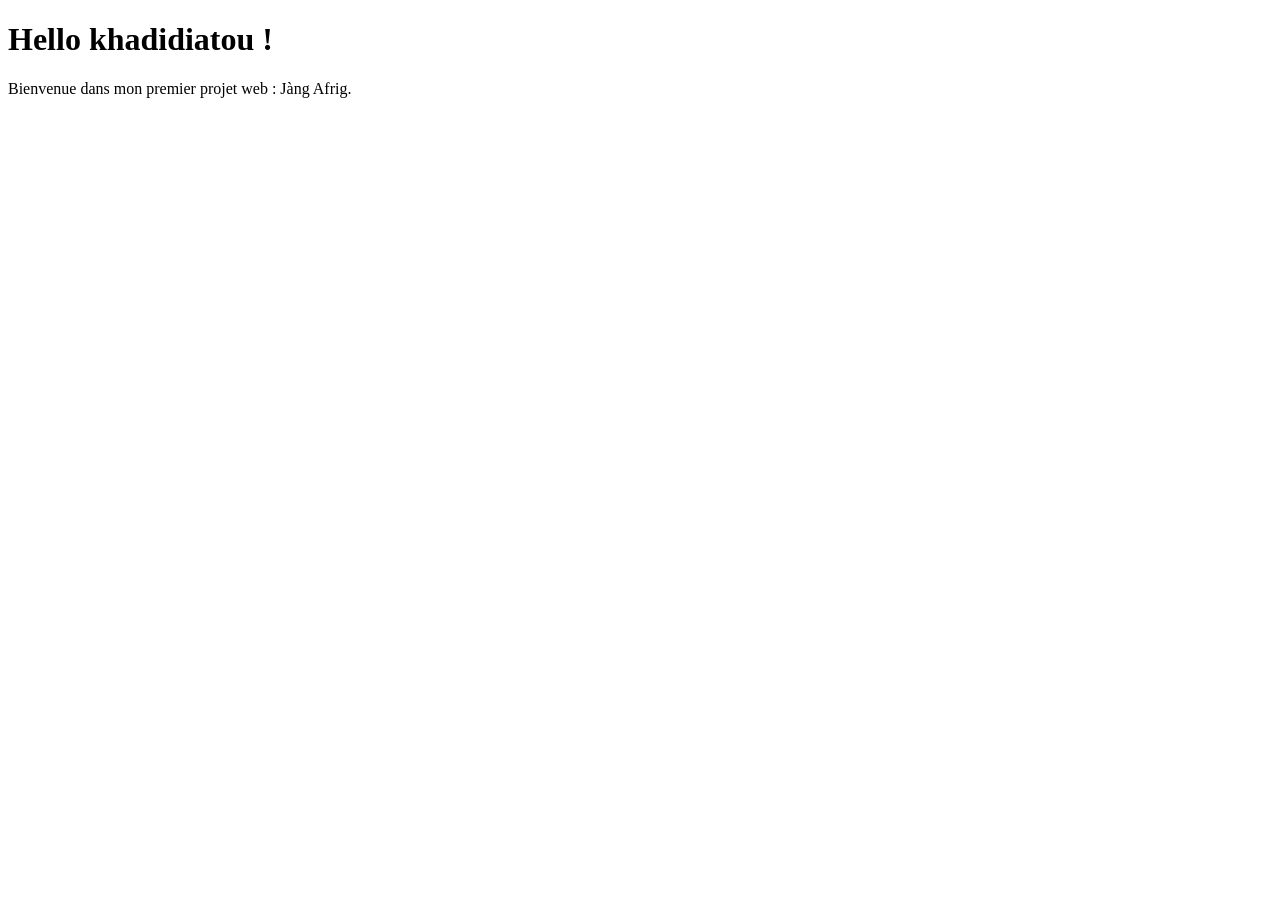
==== index.html @ d2157fe5 "correction index" ====
<!DOCTYPE html>
<html lang="fr">
<head>
<meta charset="UTF-8">
<title>Salaam Aleykum khadidiatou</title>
</head>
<body>
<h1>Hello khadidiatou !</h1>
<p>Bienvenue dans mon premier projet web : Jàng Afrig.</p>
</body>
</html>
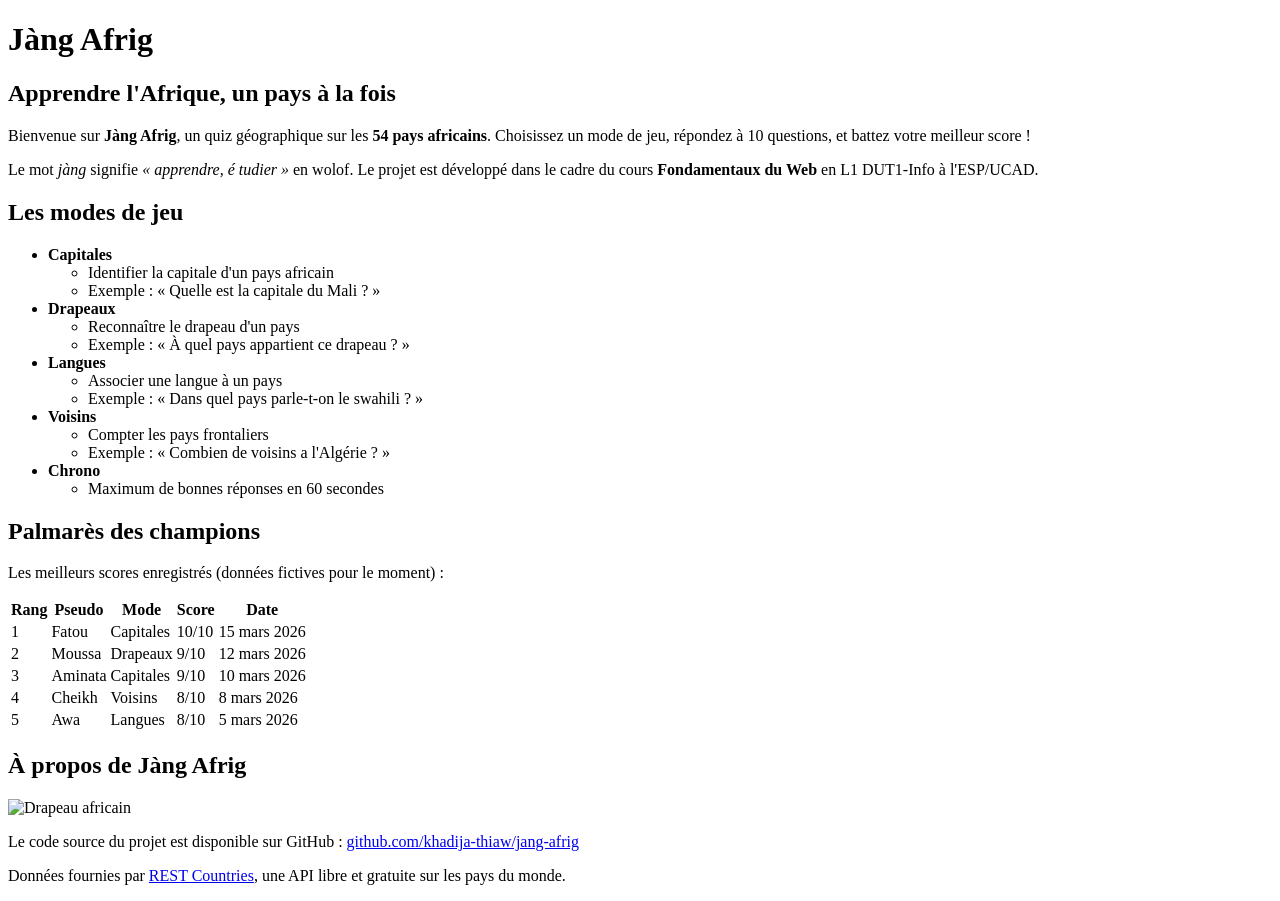
==== commit 2b56b38e: "v0.1 : page d'accueil HTML brut" ====
--- a/index.html
+++ b/index.html
@@ -2,10 +2,121 @@
 <html lang="fr">
 <head>
 <meta charset="UTF-8">
-<title>Salaam Aleykum khadidiatou</title>
+<title>Jàng Afrig</title>
 </head>
 <body>
-<h1>Hello khadidiatou !</h1>
-<p>Bienvenue dans mon premier projet web : Jàng Afrig.</p>
+    <h1>Jàng Afrig</h1>
+<h2>Apprendre l'Afrique, un pays à la fois</h2>
+<p>
+Bienvenue sur <strong>Jàng Afrig</strong>, un quiz géographique sur
+les
+<strong>54 pays africains</strong>. Choisissez un mode de jeu,
+répondez à
+10 questions, et battez votre meilleur score !
+</p>
+<p>Le mot <em>jàng</em> signifie <em>«&nbsp;apprendre, é
+tudier&nbsp;»</em>
+en wolof. Le projet est développé dans le cadre du cours
+<strong>Fondamentaux du Web</strong> en L1 DUT1-Info à l'ESP/UCAD.
+</p>
+<h2>Les modes de jeu</h2>
+<ul>
+<li>
+<strong>Capitales</strong>
+<ul>
+<li>Identifier la capitale d'un pays africain</li>
+<li>Exemple : « Quelle est la capitale du Mali ? »</li>
+</ul>
+</li>
+<li>
+<strong>Drapeaux</strong>
+<ul>
+<li>Reconnaître le drapeau d'un pays</li>
+<li>Exemple : « À quel pays appartient ce drapeau ? »</li>
+</ul>
+</li>
+<li>
+<strong>Langues</strong>
+<ul>
+<li>Associer une langue à un pays</li>
+<li>Exemple : « Dans quel pays parle-t-on le swahili ? »</li>
+</ul>
+</li>
+<li>
+<strong>Voisins</strong>
+<ul>
+<li>Compter les pays frontaliers</li>
+<li>Exemple : « Combien de voisins a l'Algérie ? »</li>
+</ul>
+</li>
+<li>
+<strong>Chrono</strong>
+<ul>
+<li>Maximum de bonnes réponses en 60 secondes</li>
+</ul>
+</li>
+</ul>
+<h2>Palmarès des champions</h2>
+<p>Les meilleurs scores enregistrés (données fictives pour le moment)
+:</p>
+<table>
+<tr>
+<th>Rang</th>
+<th>Pseudo</th>
+<th>Mode</th>
+<th>Score</th>
+<th>Date</th>
+</tr>
+<tr>
+<td>1</td>
+<td>Fatou</td>
+<td>Capitales</td>
+<td>10/10</td>
+<td>15 mars 2026</td>
+</tr>
+<tr>
+<td>2</td>
+<td>Moussa</td>
+<td>Drapeaux</td>
+<td>9/10</td>
+<td>12 mars 2026</td>
+</tr>
+<tr>
+<td>3</td>
+<td>Aminata</td>
+<td>Capitales</td>
+<td>9/10</td>
+<td>10 mars 2026</td>
+</tr>
+<tr>
+<td>4</td>
+<td>Cheikh</td>
+<td>Voisins</td>
+<td>8/10</td>
+<td>8 mars 2026</td>
+</tr>
+<tr>
+<td>5</td>
+<td>Awa</td>
+<td>Langues</td>
+<td>8/10</td>
+<td>5 mars 2026</td>
+</tr>
+</table>
+<h2>À propos de Jàng Afrig</h2>
+<p>
+<img src="images/drapeau.png" alt="Drapeau africain" width="200">
+</p>
+<p>
+Le code source du projet est disponible sur GitHub :
+<a href="https://github.com/khadija-thiaw/jang-afrig">
+github.com/khadija-thiaw/jang-afrig
+</a>
+</p>
+<p>
+Données fournies par
+<a href="https://restcountries.com">REST Countries</a>,
+une API libre et gratuite sur les pays du monde.
+</p>
 </body>
 </html>
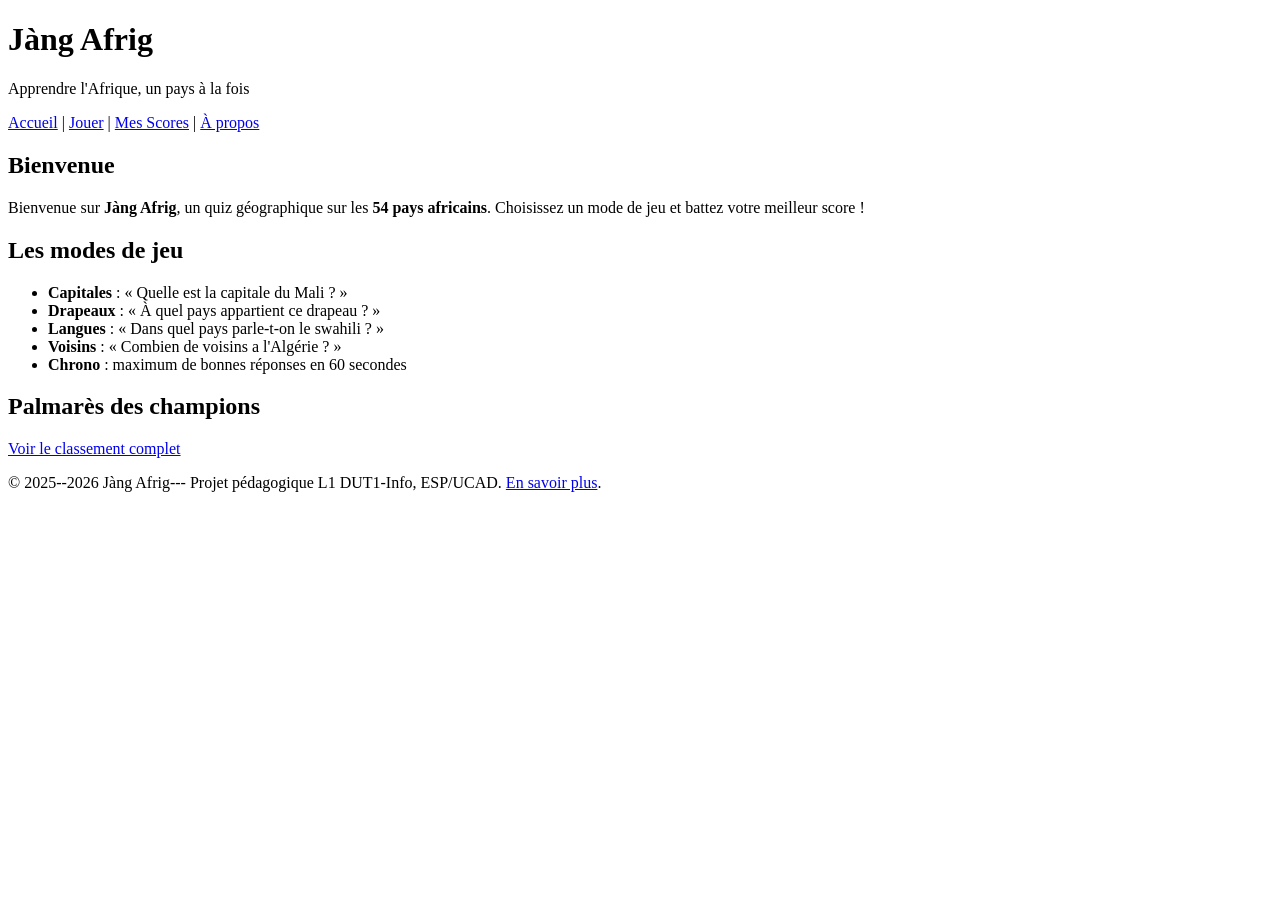
==== commit 426853b3: "v0.2 : 5 pages HTML semantiques + formulaire" ====
--- a/index.html
+++ b/index.html
@@ -5,118 +5,53 @@
 <title>Jàng Afrig</title>
 </head>
 <body>
-    <h1>Jàng Afrig</h1>
-<h2>Apprendre l'Afrique, un pays à la fois</h2>
+<header>
+<h1>Jàng Afrig</h1>
+<p>Apprendre l'Afrique, un pays à la fois</p>
+</header>
+<nav>
+<a href="index.html">Accueil</a> |
+<a href="quiz.html">Jouer</a> |
+<a href="scores.html">Mes Scores</a> |
+<a href="apropos.html">À propos</a>
+</nav>
+<main>
+<section>
+<h2>Bienvenue</h2>
 <p>
-Bienvenue sur <strong>Jàng Afrig</strong>, un quiz géographique sur
-les
-<strong>54 pays africains</strong>. Choisissez un mode de jeu,
-répondez à
-10 questions, et battez votre meilleur score !
+Bienvenue sur <strong>Jàng Afrig</strong>, un quiz
+géographique sur les
+<strong>54 pays africains</strong>. Choisissez un mode de
+jeu et battez
+votre meilleur score !
 </p>
-<p>Le mot <em>jàng</em> signifie <em>«&nbsp;apprendre, é
-tudier&nbsp;»</em>
-en wolof. Le projet est développé dans le cadre du cours
-<strong>Fondamentaux du Web</strong> en L1 DUT1-Info à l'ESP/UCAD.
-</p>
+</section>
+<section>
 <h2>Les modes de jeu</h2>
 <ul>
-<li>
-<strong>Capitales</strong>
-<ul>
-<li>Identifier la capitale d'un pays africain</li>
-<li>Exemple : « Quelle est la capitale du Mali ? »</li>
+<li><strong>Capitales</strong> : « Quelle est la capitale
+du Mali ? »</li>
+<li><strong>Drapeaux</strong> : « À quel pays appartient
+ce drapeau ? »</li>
+<li><strong>Langues</strong> : « Dans quel pays
+parle-t-on le swahili ? »</li>
+<li><strong>Voisins</strong> : « Combien de voisins a
+l'Algérie ? »</li>
+<li><strong>Chrono</strong> : maximum de bonnes réponses
+en 60 secondes</li>
 </ul>
-</li>
-<li>
-<strong>Drapeaux</strong>
-<ul>
-<li>Reconnaître le drapeau d'un pays</li>
-<li>Exemple : « À quel pays appartient ce drapeau ? »</li>
-</ul>
-</li>
-<li>
-<strong>Langues</strong>
-<ul>
-<li>Associer une langue à un pays</li>
-<li>Exemple : « Dans quel pays parle-t-on le swahili ? »</li>
-</ul>
-</li>
-<li>
-<strong>Voisins</strong>
-<ul>
-<li>Compter les pays frontaliers</li>
-<li>Exemple : « Combien de voisins a l'Algérie ? »</li>
-</ul>
-</li>
-<li>
-<strong>Chrono</strong>
-<ul>
-<li>Maximum de bonnes réponses en 60 secondes</li>
-</ul>
-</li>
-</ul>
+</section>
+<section>
 <h2>Palmarès des champions</h2>
-<p>Les meilleurs scores enregistrés (données fictives pour le moment)
-:</p>
-<table>
-<tr>
-<th>Rang</th>
-<th>Pseudo</th>
-<th>Mode</th>
-<th>Score</th>
-<th>Date</th>
-</tr>
-<tr>
-<td>1</td>
-<td>Fatou</td>
-<td>Capitales</td>
-<td>10/10</td>
-<td>15 mars 2026</td>
-</tr>
-<tr>
-<td>2</td>
-<td>Moussa</td>
-<td>Drapeaux</td>
-<td>9/10</td>
-<td>12 mars 2026</td>
-</tr>
-<tr>
-<td>3</td>
-<td>Aminata</td>
-<td>Capitales</td>
-<td>9/10</td>
-<td>10 mars 2026</td>
-</tr>
-<tr>
-<td>4</td>
-<td>Cheikh</td>
-<td>Voisins</td>
-<td>8/10</td>
-<td>8 mars 2026</td>
-</tr>
-<tr>
-<td>5</td>
-<td>Awa</td>
-<td>Langues</td>
-<td>8/10</td>
-<td>5 mars 2026</td>
-</tr>
-</table>
-<h2>À propos de Jàng Afrig</h2>
+<p><a href="scores.html">Voir le classement complet</a></p>
+</section>
+</main>
+<footer>
 <p>
-<img src="images/drapeau.png" alt="Drapeau africain" width="200">
+&copy; 2025--2026 Jàng Afrig--- Projet pédagogique L1
+DUT1-Info, ESP/UCAD.
+<a href="apropos.html">En savoir plus</a>.
 </p>
-<p>
-Le code source du projet est disponible sur GitHub :
-<a href="https://github.com/khadija-thiaw/jang-afrig">
-github.com/khadija-thiaw/jang-afrig
-</a>
-</p>
-<p>
-Données fournies par
-<a href="https://restcountries.com">REST Countries</a>,
-une API libre et gratuite sur les pays du monde.
-</p>
+</footer>
 </body>
 </html>
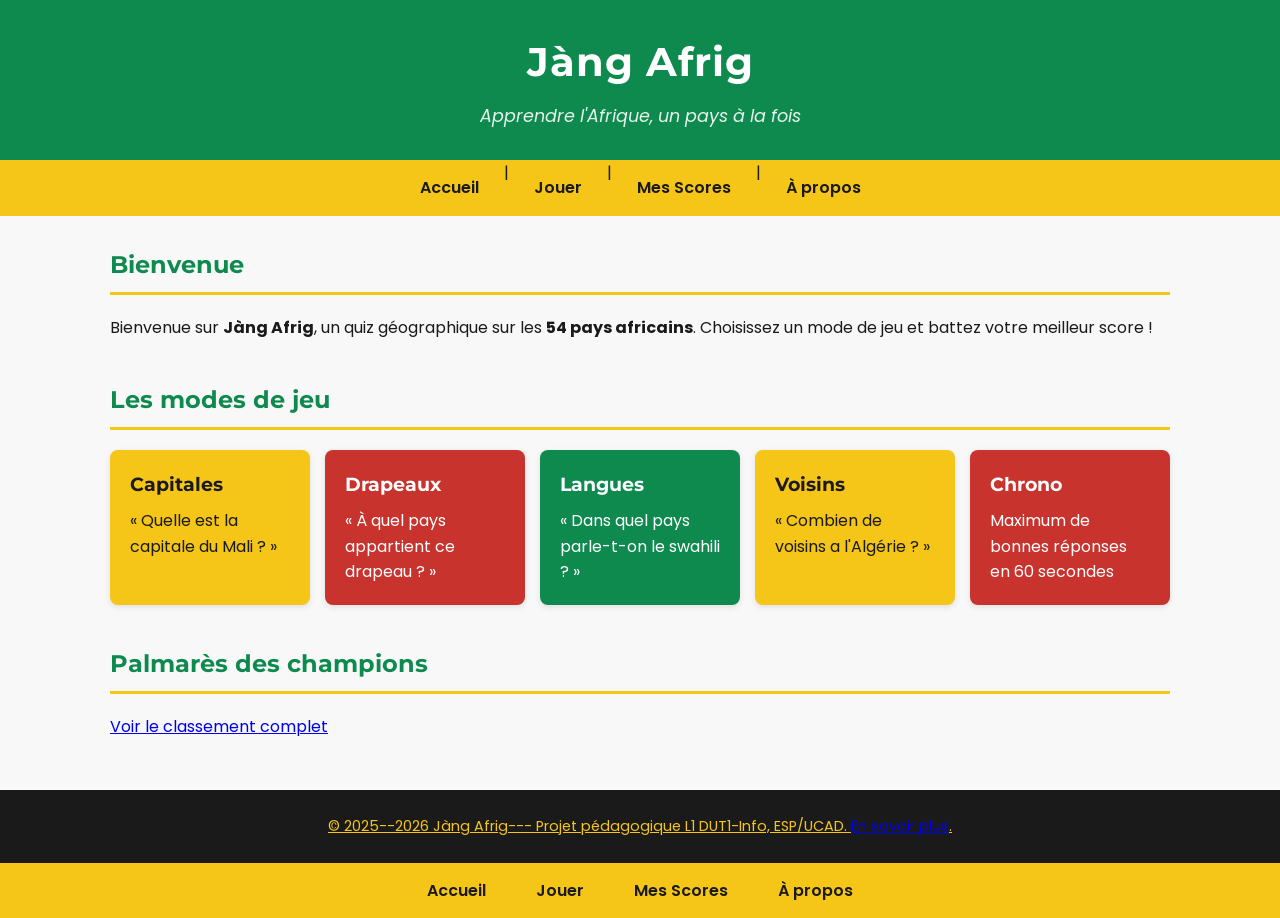
==== commit 0172aee5: "v0.3 : CSS panafricain + Google Fonts" ====
--- a/index.html
+++ b/index.html
@@ -3,6 +3,15 @@
 <head>
 <meta charset="UTF-8">
 <title>Jàng Afrig</title>
+</head>
+<head>
+<meta charset ="UTF -8">
+<title >Jàng Afrig </title>
+<link rel="preconnect" href =" https://fonts.googleapis.com">
+<link rel="preconnect" href =" https://fonts.gstatic .com" crossorigin>
+<link href ="https://fonts.googleapis.com/css2?family=Poppins:wght@400;600&family=Montserrat:wght@600;700&display=swap" 
+rel=" stylesheet ">
+<link rel="stylesheet" href ="style.css">
 </head>
 <body>
 <header>
@@ -28,18 +37,28 @@
 </section>
 <section>
 <h2>Les modes de jeu</h2>
-<ul>
-<li><strong>Capitales</strong> : « Quelle est la capitale
-du Mali ? »</li>
-<li><strong>Drapeaux</strong> : « À quel pays appartient
-ce drapeau ? »</li>
-<li><strong>Langues</strong> : « Dans quel pays
-parle-t-on le swahili ? »</li>
-<li><strong>Voisins</strong> : « Combien de voisins a
-l'Algérie ? »</li>
-<li><strong>Chrono</strong> : maximum de bonnes réponses
-en 60 secondes</li>
-</ul>
+<div class="modes-grille">
+<div class="carte-mode carte-jaune">
+<h3>Capitales</h3>
+<p>« Quelle est la capitale du Mali ? »</p>
+</div>
+<div class="carte-mode carte-rouge">
+<h3>Drapeaux</h3>
+<p>« À quel pays appartient ce drapeau ? »</p>
+</div>
+<div class="carte-mode carte-vert">
+<h3>Langues</h3>
+<p>« Dans quel pays parle-t-on le swahili ? »</p>
+</div>
+<div class="carte-mode carte-jaune">
+<h3>Voisins</h3>
+<p>« Combien de voisins a l'Algérie ? »</p>
+</div>
+<div class="carte-mode carte-rouge">
+<h3>Chrono</h3>
+<p>Maximum de bonnes réponses en 60 secondes</p>
+</div>
+</div>
 </section>
 <section>
 <h2>Palmarès des champions</h2>
@@ -53,5 +72,11 @@
 <a href="apropos.html">En savoir plus</a>.
 </p>
 </footer>
+<nav>
+<a href="index.html">Accueil</a>
+<a href="quiz.html">Jouer</a>
+<a href="scores.html">Mes Scores</a>
+<a href="apropos.html">À propos</a>
+</nav>
 </body>
 </html>
--- a/style.css
+++ b/style.css
@@ -0,0 +1,172 @@
+/* ===== Reset minimal ===== */
+* {
+box-sizing : border-box;
+margin : 0;
+padding : 0;
+}
+body {
+font-family : sans-serif;
+line-height : 1.6;
+color : #1A1A1A;
+background-color : #F8F8F8;
+}
+/* ===== Palette panafricaine ===== */
+:root {--vert: #0E8A4F;
+    --jaune: #F5C518;
+    --rouge: #C8332E;
+    --noir: #1A1A1A;
+    --blanc-casse: #F8F8F8;
+} 
+header {
+background-color: var(--vert);
+}
+body {
+font-family: 'Poppins', sans-serif ;
+line-height:1.6;
+color: var(--noir);
+background-color: var(--blanc-casse );
+}
+h1 , h2 , h3 {
+font-family: 'Montserrat', sans-serif;
+font-weight: 700;}
+/* ===== Header ===== */
+header {
+background-color: var(--vert);
+color: white ;
+padding : 30px 20px;
+text-align : center;
+}
+header h1 {
+font-size: 2.5rem;
+margin-bottom : 8px;
+letter-spacing : 1px;
+}
+header p {
+font-size : 1.1rem;
+opacity : 0.9;
+font-style : italic;
+}
+/* ===== Navigation ===== */
+nav {
+background-color: var(--jaune);
+padding: 0;
+display: flex;
+justify-content: center;
+flex-wrap: wrap;
+}
+nav a {
+color: var(--noir);
+text-decoration: none;
+font-weight: 600;
+padding: 15px 25px;
+transition: background-color 0.2s;
+}
+nav a:hover {
+background-color: var(--vert);
+color: white;
+}
+/* ===== Section principale ===== */
+main {
+max-width: 1100px;
+margin: 30px auto;
+padding: 0 20px;
+}
+main section {
+margin-bottom: 40px;
+}
+main h2 {
+color: var(--vert);
+border-bottom: 3px solid var(--jaune);
+padding-bottom: 8px;
+margin-bottom: 20px;
+}
+/* ===== Grille de cartes (Flexbox) ===== */
+.modes-grille {
+display: flex;
+flex-wrap: wrap;
+gap: 15px;
+}
+.carte-mode {
+flex: 1 1 200px;
+padding: 20px;
+border-radius: 8px;
+color: var(--noir);
+box-shadow: 0 2px 6px rgba(0, 0, 0, 0.1);
+}
+.carte-mode h3 {
+margin-bottom: 8px;
+}
+.carte-jaune { background-color: var(--jaune); }
+.carte-rouge { background-color: var(--rouge); color: white; }
+.carte-vert
+{ background-color: var(--vert); color: white; }
+/* ===== Boutons ===== */
+.btn {
+display: inline-block;
+padding: 12px 28px;
+font-size: 1rem;
+font-weight: 600;
+border: none;
+border-radius: 6px;
+cursor: pointer;
+text-decoration: none;
+transition: background-color 0.2s, transform 0.1s;
+}
+.btn-primary {
+background-color: var(--vert);
+color: white;
+}
+.btn-primary:hover {
+background-color: #0a6e3f; /* vert plus foncé */
+}
+.btn-primary:active {
+transform: scale(0.97);
+}
+.btn-secondary {
+background-color: var(--blanc-casse);
+color: var(--noir);
+border: 2px solid var(--noir);
+}
+.btn-secondary:hover {
+background-color: var(--noir);
+color: white;
+}
+/* ===== Tableaux ===== */
+table {
+width: 100%;
+border-collapse: collapse;
+margin-top: 15px;
+box-shadow: 0 2px 6px rgba(0, 0, 0, 0.05);
+}
+th {
+background-color: var(--vert);
+color: white;
+padding: 12px;
+text-align: left;
+}
+td {
+padding: 10px 12px;
+border-bottom: 1px solid #e0e0e0;
+}
+/* Lignes alternées (zébrures) */
+tr:nth-child(even) td {
+background-color: rgba(245, 197, 24, 0.08);
+}
+tr:hover td {
+background-color: rgba(14, 138, 79, 0.1);
+}
+/* ===== Footer ===== */
+footer {
+background-color: var(--noir);
+color: var(--blanc-casse);
+padding: 25px 20px;
+text-align: center;
+margin-top: 50px;
+font-size: 0.9rem;
+}
+footer {
+color: var(--jaune);
+text-decoration: underline;
+}
+footer a:hover {
+color: white;}
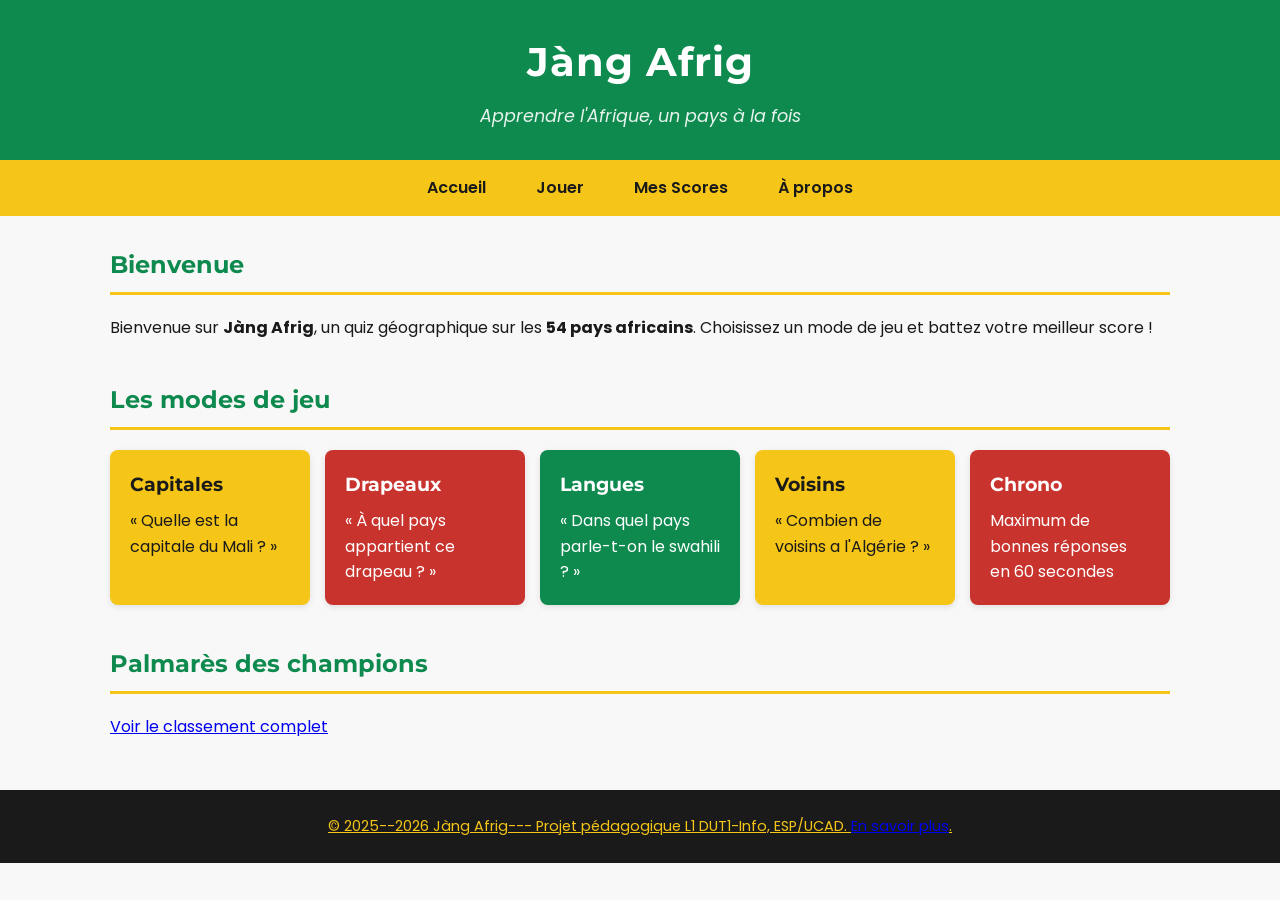
==== commit 88be34e0: "Lab 5 : premières fonctions JavaScript" ====
--- a/index.html
+++ b/index.html
@@ -13,15 +13,21 @@
 rel=" stylesheet ">
 <link rel="stylesheet" href ="style.css">
 </head>
+<head>
+<meta charset="UTF-8">
+<title>Jàng Afrig</title>
+<link rel="stylesheet" href="style.css">
+<script src="script.js" defer></script>
+</head>
 <body>
 <header>
 <h1>Jàng Afrig</h1>
 <p>Apprendre l'Afrique, un pays à la fois</p>
 </header>
 <nav>
-<a href="index.html">Accueil</a> |
-<a href="quiz.html">Jouer</a> |
-<a href="scores.html">Mes Scores</a> |
+<a href="index.html">Accueil</a> 
+<a href="quiz.html">Jouer</a> 
+<a href="scores.html">Mes Scores</a> 
 <a href="apropos.html">À propos</a>
 </nav>
 <main>
@@ -72,11 +78,5 @@
 <a href="apropos.html">En savoir plus</a>.
 </p>
 </footer>
-<nav>
-<a href="index.html">Accueil</a>
-<a href="quiz.html">Jouer</a>
-<a href="scores.html">Mes Scores</a>
-<a href="apropos.html">À propos</a>
-</nav>
 </body>
 </html>
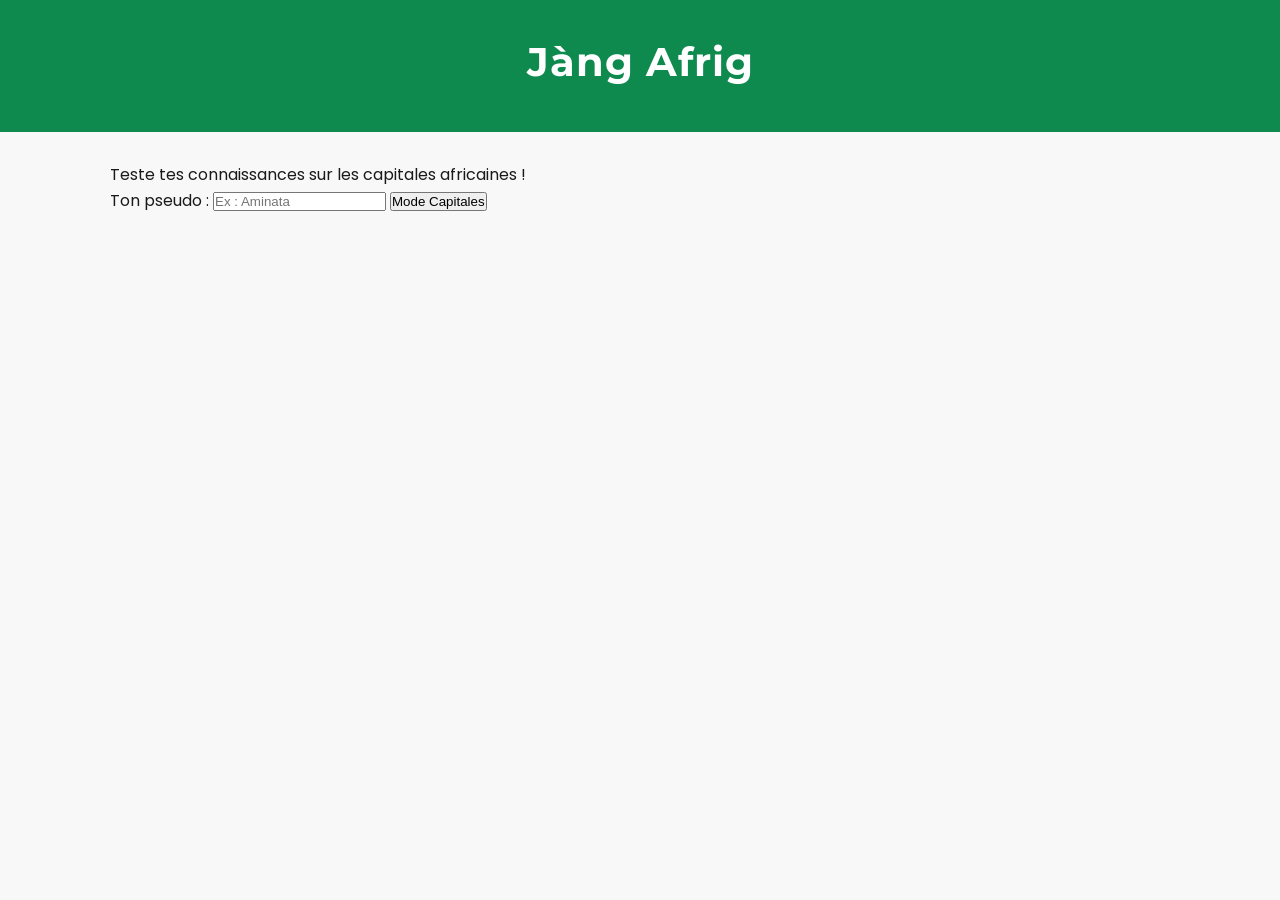
==== commit b39173aa: "Lab 7 : premier quiz fonctionnel (DOM + evenements)" ====
--- a/index.html
+++ b/index.html
@@ -17,66 +17,36 @@
 <meta charset="UTF-8">
 <title>Jàng Afrig</title>
 <link rel="stylesheet" href="style.css">
+<script src="data.js" defer></script>
 <script src="script.js" defer></script>
 </head>
 <body>
-<header>
-<h1>Jàng Afrig</h1>
-<p>Apprendre l'Afrique, un pays à la fois</p>
-</header>
-<nav>
-<a href="index.html">Accueil</a> 
-<a href="quiz.html">Jouer</a> 
-<a href="scores.html">Mes Scores</a> 
-<a href="apropos.html">À propos</a>
-</nav>
+<header><h1>Jàng Afrig</h1></header>
 <main>
-<section>
-<h2>Bienvenue</h2>
-<p>
-Bienvenue sur <strong>Jàng Afrig</strong>, un quiz
-géographique sur les
-<strong>54 pays africains</strong>. Choisissez un mode de
-jeu et battez
-votre meilleur score !
-</p>
+<!-- ÉCRAN 1 : ACCUEIL -->
+<section id="accueil">
+<p>Teste tes connaissances sur les capitales africaines !</p>
+<label for="pseudo">Ton pseudo :</label>
+<input type="text" id="pseudo" placeholder="Ex : Aminata">
+<button id="btn-commencer">Mode Capitales</button>
 </section>
-<section>
-<h2>Les modes de jeu</h2>
-<div class="modes-grille">
-<div class="carte-mode carte-jaune">
-<h3>Capitales</h3>
-<p>« Quelle est la capitale du Mali ? »</p>
-</div>
-<div class="carte-mode carte-rouge">
-<h3>Drapeaux</h3>
-<p>« À quel pays appartient ce drapeau ? »</p>
-</div>
-<div class="carte-mode carte-vert">
-<h3>Langues</h3>
-<p>« Dans quel pays parle-t-on le swahili ? »</p>
-</div>
-<div class="carte-mode carte-jaune">
-<h3>Voisins</h3>
-<p>« Combien de voisins a l'Algérie ? »</p>
-</div>
-<div class="carte-mode carte-rouge">
-<h3>Chrono</h3>
-<p>Maximum de bonnes réponses en 60 secondes</p>
-</div>
+<!-- ÉCRAN 2 : QUIZ -->
+<section id="quiz" class="cachee">
+<p id="progression">Question 1 / 10</p>
+<h2 id="enonce">Énoncé de la question</h2>
+<div id="reponses">
+<button class="reponse">Réponse A</button>
+<button class="reponse">Réponse B</button>
+<button class="reponse">Réponse C</button>
+<button class="reponse">Réponse D</button>
 </div>
 </section>
-<section>
-<h2>Palmarès des champions</h2>
-<p><a href="scores.html">Voir le classement complet</a></p>
+<!-- ÉCRAN 3 : RÉSULTAT -->
+<section id="resultat" class="cachee">
+<h2>Quiz terminé !</h2>
+<p id="score-final">Ton score</p>
+<button id="btn-rejouer">Rejouer</button>
 </section>
 </main>
-<footer>
-<p>
-&copy; 2025--2026 Jàng Afrig--- Projet pédagogique L1
-DUT1-Info, ESP/UCAD.
-<a href="apropos.html">En savoir plus</a>.
-</p>
-</footer>
 </body>
 </html>
--- a/style.css
+++ b/style.css
@@ -169,4 +169,5 @@
 text-decoration: underline;
 }
 footer a:hover {
-color: white;}+color: white;}
+.cachee { display: none; }
--- a/style.css
+++ b/style.css
@@ -169,4 +169,5 @@
 text-decoration: underline;
 }
 footer a:hover {
-color: white;}+color: white;}
+.cachee { display: none; }
